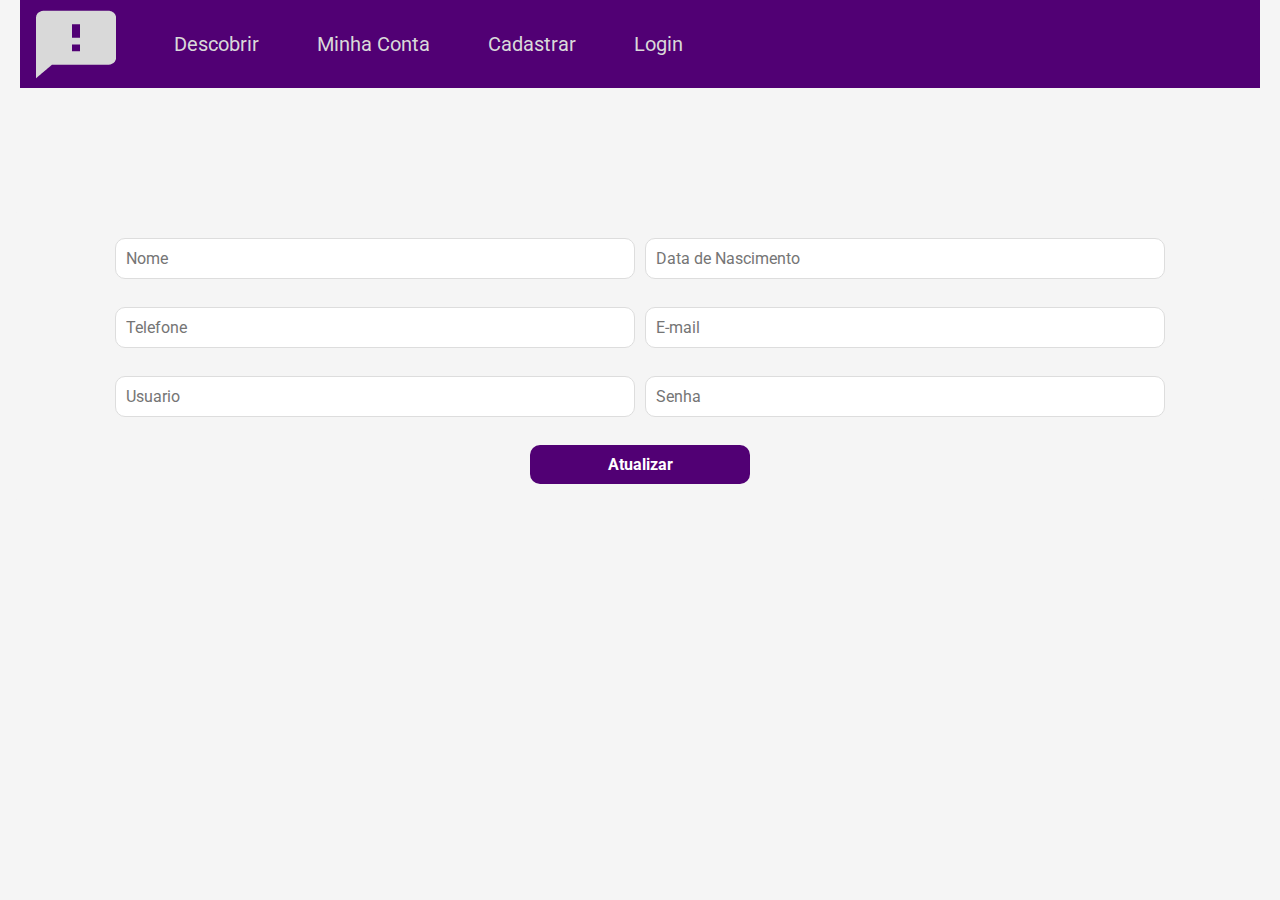
==== paginas/atualizar.html @ 3350ab0a "feat: paginas" ====
<!DOCTYPE html>
<html lang="pt-br">
<head>
    <meta charset="UTF-8">
    <meta http-equiv="X-UA-Compatible" content="IE=edge">
    <meta name="viewport" content="width=device-width, initial-scale=1.0">

    <link rel="stylesheet" href="../estilos/reset.css">
    <link rel="stylesheet" href="../estilos/cadastro.css">

    <title>Atualizar</title>
</head>
<body>
    
    <header>
        <div class="container">

            <nav>
                <ul>
                    <a href=""><img src="../imagens/Logo.png"></a>
                    <li><a href="">Descobrir</a></li>
                    <li><a href="">Minha Conta</a></li>
                    <li><a href="">Cadastrar</a></li>
                    <li><a href="">Login</a></li>
                </ul>
            </nav>

        </div>

    </header>

    <section class="cadastro">
        <div class="container">
            <form action="">
                <div>
                    <div class="form-group">
                        <input type="text" placeholder="Nome">
                        <input type="text" placeholder="Data de Nascimento">
                    </div>
                    <div class="form-group">
                        <input type="text" placeholder="Telefone">
                        <input type="email" placeholder="E-mail">
                    </div>
                    <div class="form-group">
                        <input type="text" placeholder="Usuario">
                        <input type="password" placeholder="Senha">
                    </div>
                </div>
                <input type="submit" value="Atualizar">

            </form>
        </div>
    </section>

</body>
</html>
---- estilos/cadastro.css ----
@import "header.css";
@import "global.css";

body {
    background-color: whitesmoke;
}

form {
    margin-top: 120px;
    display: flex;
    align-items: center;
    flex-direction: column;
    background-color: whitesmoke;;
    border-radius: 5px;
    padding: 20px;
}

.form-group {
    display: flex;
    flex-wrap: wrap;
    justify-content: center;
    padding: 10px 10px;
    margin-bottom: 6px;
}

.form-group input {
    border: 1px solid #ddd;
    border-radius: 10px;
    padding: 10px;
    width: 520px;
    font-size: 16px;
    color: #333;
    margin-bottom: 2px;
}

.form-group input:not(:last-child) {
    margin-right: 10px;
}

input[type="submit"] {
    background-color: #510074;
    color: #fff;
    border: none;
    padding: 10px 20px;
    font-size: 16px;
    font-weight: bold;
    border-radius: 5px;
    cursor: pointer;
    transition: background-color 0.2s ease-in-out;
    margin-top: 10px;
    width: 220px;
    border-radius: 10px;
}

input[type="submit"]:hover {
    background-color: #9932CC;
}

input[type="submit"]:focus {
    outline: none;
}
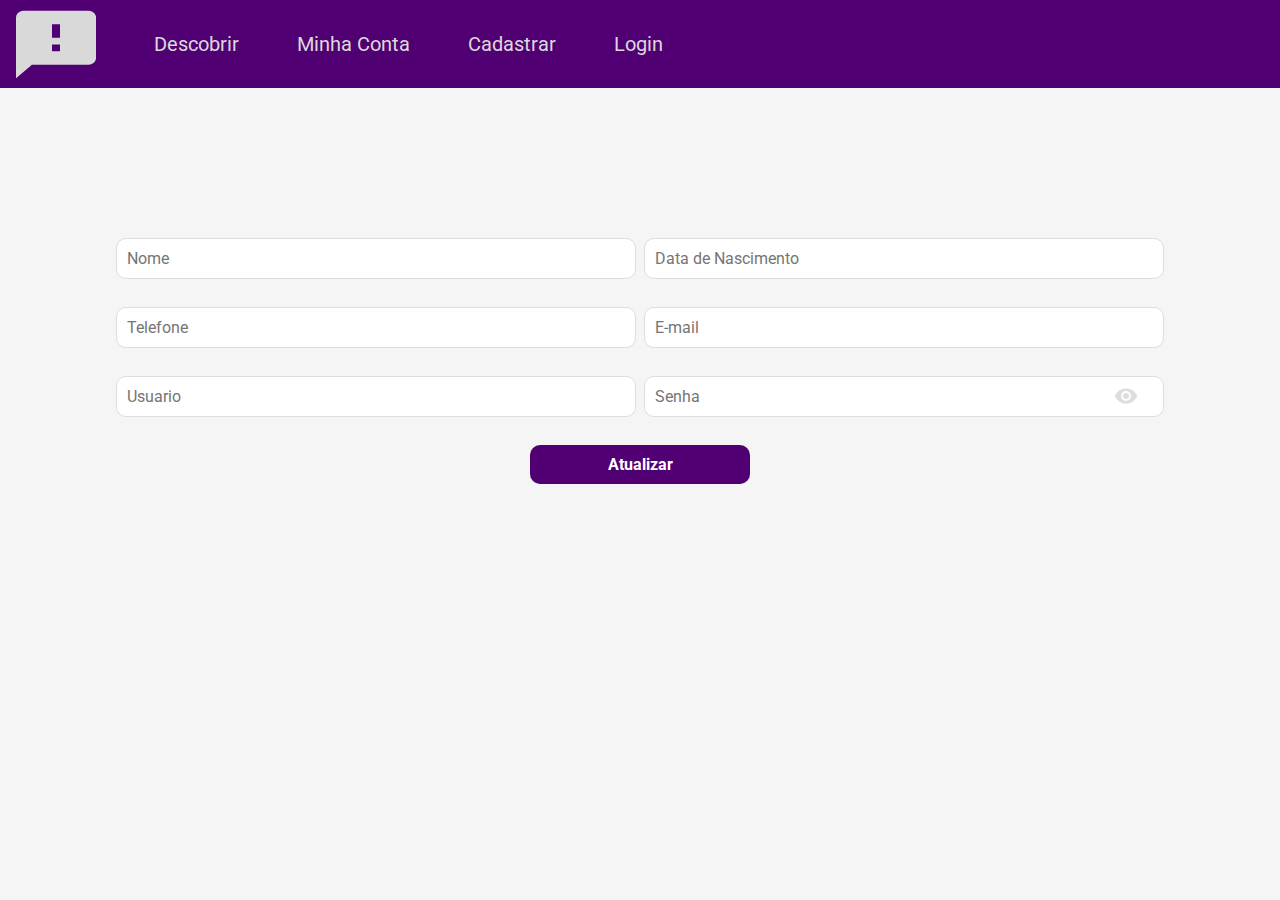
==== commit d6857930: "feat: password visibility" ====
--- a/paginas/atualizar.html
+++ b/paginas/atualizar.html
@@ -7,6 +7,7 @@
 
     <link rel="stylesheet" href="../estilos/reset.css">
     <link rel="stylesheet" href="../estilos/cadastro.css">
+    <link href="https://fonts.googleapis.com/icon?family=Material+Icons" rel="stylesheet">
 
     <title>Atualizar</title>
 </head>
@@ -18,10 +19,10 @@
             <nav>
                 <ul>
                     <a href=""><img src="../imagens/Logo.png"></a>
-                    <li><a href="">Descobrir</a></li>
+                    <li><a href="descobrir.html">Descobrir</a></li>
                     <li><a href="">Minha Conta</a></li>
-                    <li><a href="">Cadastrar</a></li>
-                    <li><a href="">Login</a></li>
+                    <li><a href="cadastro.html">Cadastrar</a></li>
+                    <li><a href="login.html">Login</a></li>
                 </ul>
             </nav>
 
@@ -41,9 +42,10 @@
                         <input type="text" placeholder="Telefone">
                         <input type="email" placeholder="E-mail">
                     </div>
-                    <div class="form-group">
+                    <div class="form-group password-group sus">
                         <input type="text" placeholder="Usuario">
-                        <input type="password" placeholder="Senha">
+                        <input type="password" id="senha" placeholder="Senha">
+                        <span class="password-icon"><i class="material-icons" id="olho" onclick="togglePassword()">visibility</i></span>
                     </div>
                 </div>
                 <input type="submit" value="Atualizar">
@@ -52,5 +54,7 @@
         </div>
     </section>
 
+    <script src="../script/script.js"></script>
+
 </body>
 </html>--- a/estilos/cadastro.css
+++ b/estilos/cadastro.css
@@ -25,16 +25,14 @@
 
 .form-group input {
     border: 1px solid #ddd;
+    margin-left: 4px;
+    margin-right: 4px;
     border-radius: 10px;
     padding: 10px;
     width: 520px;
     font-size: 16px;
     color: #333;
     margin-bottom: 2px;
-}
-
-.form-group input:not(:last-child) {
-    margin-right: 10px;
 }
 
 input[type="submit"] {
@@ -58,4 +56,28 @@
 
 input[type="submit"]:focus {
     outline: none;
-}+}
+
+.password-icon {
+    position: absolute;
+    right: 10px;
+    top: 50%;
+    transform: translateY(-50%);
+    cursor: pointer;
+}
+
+.sus{
+    position: relative;
+}
+
+.password-icon i {
+    position: absolute;
+    right: 30px;
+    bottom: -10px;
+    font-size: 24px;
+    color: #ddd;
+}
+
+.password-icon i:hover {
+    color: #333;
+}
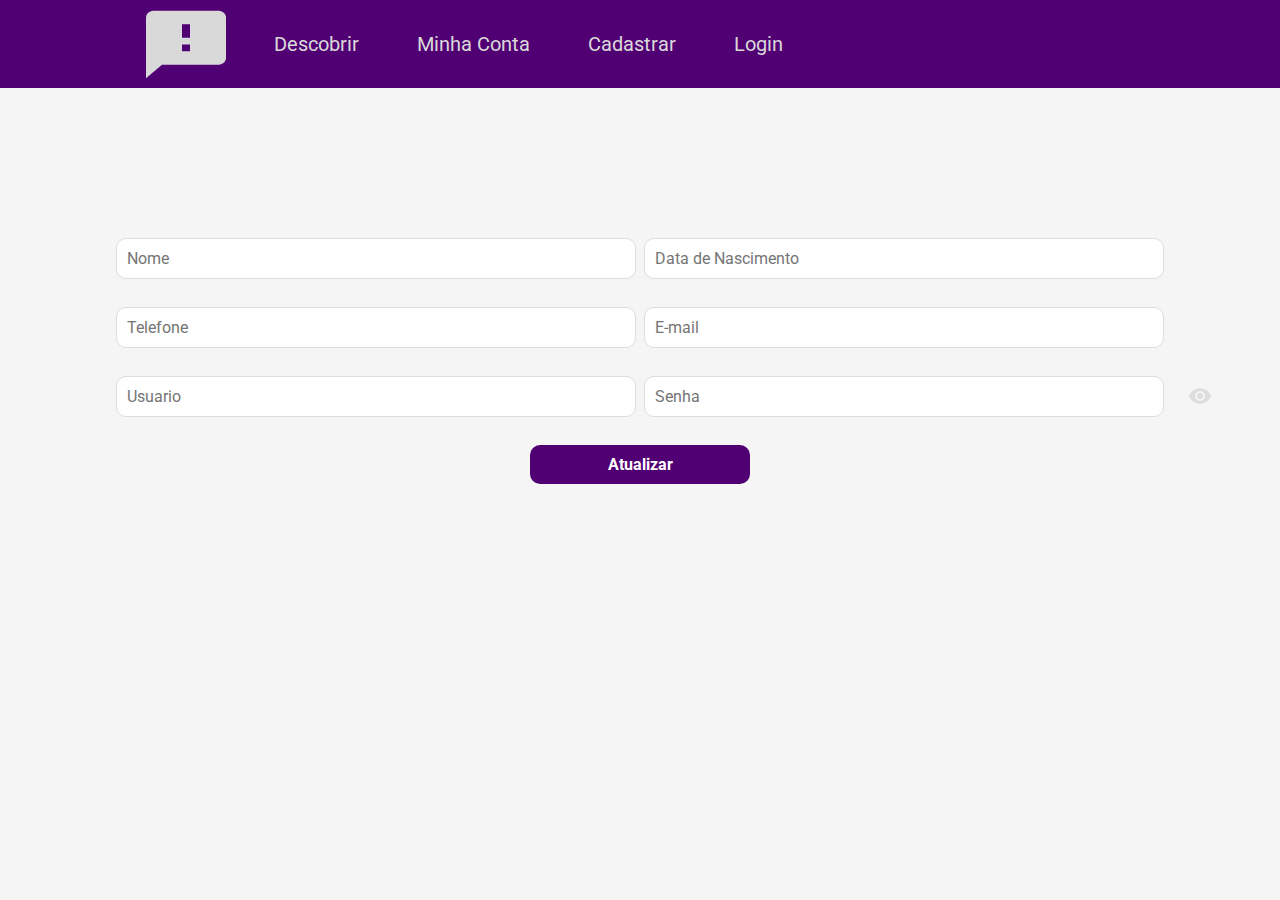
==== commit e62179d1: "feat: add link page" ====
--- a/paginas/atualizar.html
+++ b/paginas/atualizar.html
@@ -10,24 +10,21 @@
     <link href="https://fonts.googleapis.com/icon?family=Material+Icons" rel="stylesheet">
 
     <title>Atualizar</title>
-</head>
-<body>
-    
+    <link rel="icon" href="../../imagens/Logo.png">
+  </head>
+  <body>
     <header>
-        <div class="container">
-
-            <nav>
-                <ul>
-                    <a href=""><img src="../imagens/Logo.png"></a>
-                    <li><a href="descobrir.html">Descobrir</a></li>
-                    <li><a href="">Minha Conta</a></li>
-                    <li><a href="cadastro.html">Cadastrar</a></li>
-                    <li><a href="login.html">Login</a></li>
-                </ul>
-            </nav>
-
-        </div>
-
+      <div class="container">
+        <nav>
+          <a class="d" href=""><img src="../imagens/Logo.png" /></a>
+          <ul>      
+            <li><a href="/paginas/descobrir.html">Descobrir</a></li>
+            <li><a href="/paginas/minhaConta.html">Minha Conta</a></li>
+            <li><a href="/paginas/cadastroEnquete.html">Cadastrar</a></li>
+            <li><a href="/paginas/login.html">Login</a></li>
+          </ul>
+        </nav>
+      </div>
     </header>
 
     <section class="cadastro">
